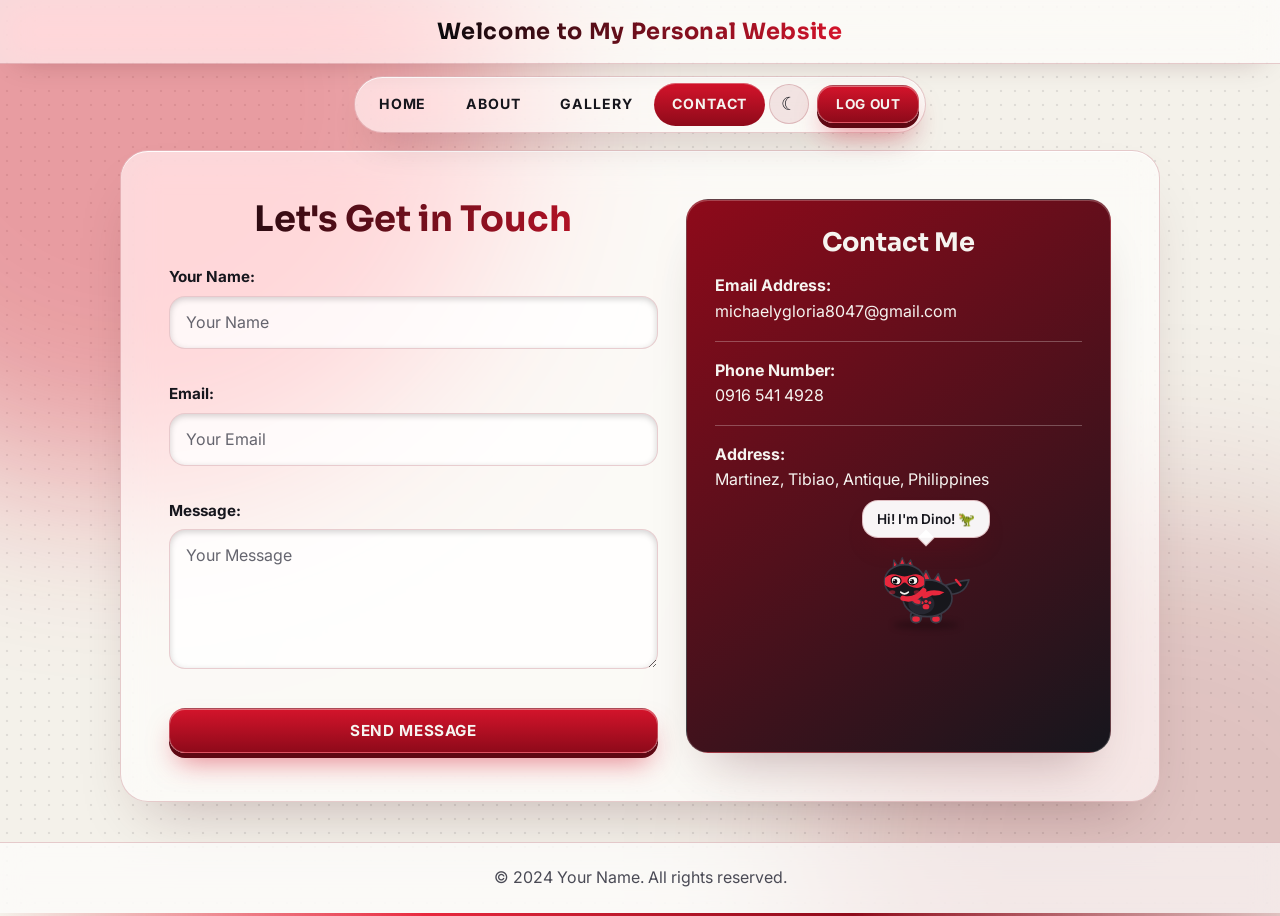
==== contact.html @ 72d7523a "Add files via upload" ====
<!DOCTYPE html>
<html lang="en">
<head>
    <meta charset="UTF-8">
    <meta name="viewport" content="width=device-width, initial-scale=1.0">
    <title>Contact - Personal Website</title>
    <link rel="preconnect" href="https://fonts.googleapis.com">
    <link rel="preconnect" href="https://fonts.gstatic.com" crossorigin>
    <link href="https://fonts.googleapis.com/css2?family=Inter:wght@400;600;700&family=Sora:wght@600;700&display=swap" rel="stylesheet">
    <link rel="stylesheet" href="style.css">
    <script>try{var t=localStorage.getItem("theme");if(t!=="light"&&t!=="dark")t=matchMedia("(prefers-color-scheme: light)").matches?"light":"dark";document.documentElement.dataset.theme=t}catch(e){document.documentElement.dataset.theme="dark"}</script>
</head>
<body class="contact-background">
    <header>
        <h1>Welcome to My Personal Website</h1>
    </header>

    <nav>
        <ul>
            <li><a href="index.html">HOME</a></li>
            <li class="dropdown">
                <a href="#" class="dropbtn">ABOUT</a>
                <div class="dropdown-content">
                    <a href="skills.html">Skills I'm Developing</a>
                    <a href="goals.html">My Goals as a Student</a>
                    <a href="funfacts.html">Fun Facts About Me</a>
                </div>
            </li>

            <li><a href="gallery.html">GALLERY</a></li>
            <li><a href="contact.html">CONTACT</a></li>
            <li><button type="button" class="theme-toggle" id="themeToggle"></button></li>
            <a href="javascript:void(0);" class="logout-button" onclick="confirmLogout()">LOG OUT</a>
        </ul>
    </nav>
    <section id="section2"></section>
    <section id="contact">
        <div class="contact-content">
            <!-- Contact Form -->
            <form id="contactForm" class="contact-form">
                <h2>Let's Get in Touch</h2>
                <label for="name">Your Name:</label>
                <input type="text" id="name" name="name" placeholder="Your Name">
                <span class="error" id="nameError"></span>
     
                <label for="email">Email:</label>
                <input type="email" id="email" name="email" placeholder="Your Email">
                <span class="error" id="emailError"></span>
     
                <label for="message">Message:</label>
                <textarea id="message" name="message" placeholder="Your Message"></textarea>
                <span class="error" id="messageError"></span>
     
                <button type="submit"><strong>SEND MESSAGE</strong></button>
            </form>
     
            <!-- New Container for Contact Details -->
            <div class="contact-details">
                <h3><center>Contact Me</center></h3>
                <p><strong>Email Address:</strong> <br> michaelygloria8047@gmail.com</p>
                <hr width="75%" size="1" color="Orange" align="left">
                <p><strong>Phone Number:</strong> <br>0916 541 4928</p>
                <hr width="75%" size="1" color="Orange" align="left">
                <p><strong>Address:</strong> <br> Martinez, Tibiao, Antique, Philippines</p>
            </div>
        </div>
    </section>
     
    <footer>
        <p>&copy; 2024 Your Name. All rights reserved.</p>
    </footer>
    <div class="footer-divider"></div> <!-- Orange line -->

    <script>
  const form = document.querySelector("#contactForm");
const nameInput = document.querySelector("#name");
const emailInput = document.querySelector("#email");
const messageInput = document.querySelector("#message");

form.addEventListener("submit", function(event) {
    let isValid = true;

    // Clear all previous error messages
    document.querySelectorAll(".error").forEach(function(errorElement) {
        errorElement.textContent = "";
    });

    // Validate Name
    if (nameInput.value.trim() === "") {
        document.getElementById('nameError').textContent = "Name is required";
        isValid = false;
    }

    // Validate Email
    if (emailInput.value.trim() === "") {
        document.getElementById('emailError').textContent = "Email is required";
        isValid = false;
    } else if (!validateEmail(emailInput.value)) {
        document.getElementById('emailError').textContent = "Please enter a valid email";
        isValid = false;
    }

    // Validate Message
    if (messageInput.value.trim() === "") {
        document.getElementById('messageError').textContent = "Message is required";
        isValid = false;
    }

    // Prevent form submission if there are errors
    if (!isValid) {
        event.preventDefault();
    }
});

// Function to validate email format
function validateEmail(email) {
    const re = /^[^\s@]+@[^\s@]+\.[^\s@]+$/;
    return re.test(String(email).toLowerCase());
}
    </script>

<script>
document.getElementById('contactForm').addEventListener('submit', function(event) {
    event.preventDefault(); // Prevent the default form submission

    // Stop here if the validation script above found a problem
    if (document.querySelector('.error:not(:empty)')) { return; }

    // Get form values
    const name = document.getElementById('name').value;
    const email = document.getElementById('email').value;
    const message = document.getElementById('message').value;

    // Simple validation (can be extended)
    if (name === "" || email === "" || message === "") {
        alert("Please fill in all fields before submitting.");
        return; // Exit the function if validation fails
    }

    // Simulating a successful message submission
    alert("Your message has been sent successfully!");

    // Clear form fields after submission
    document.getElementById('contactForm').reset();
});
</script>

<script>
    // Logout function with confirmation
    function confirmLogout() {
        // Pop-up message (pet.js). If pet.js is missing, the browser's confirm box is used below.
        if (window.showLogoutPopup) { showLogoutPopup(); return; }
        // Show a confirmation message to the user
        const confirmLogout = confirm("Are you sure you want to log out?");
     
        // If the user confirms, proceed with logging out
        if (confirmLogout) {
            // Mark the user as logged out in localStorage (if used)
            localStorage.removeItem('isLoggedIn'); // Or any other keys related to login credentials
     
            // Redirect to the login page
            window.location.href = 'login.html';
        } else {
            // If the user cancels, do nothing
            return;
        }
    }
</script>

<script>
// Dark / light mode, dropdown menu, active link and fun fact cards
(function () {
    var root = document.documentElement;

    // ----- Dark / light mode (remembered in localStorage) -----
    var themeBtn = document.getElementById('themeToggle');
    function paintTheme() {
        var light = root.dataset.theme === 'light';
        themeBtn.textContent = light ? '\u263E\uFE0E' : '\u2600\uFE0E';
        themeBtn.setAttribute('aria-label', light ? 'Switch to dark mode' : 'Switch to light mode');
        themeBtn.title = light ? 'Dark mode' : 'Light mode';
    }
    themeBtn.addEventListener('click', function () {
        var next = root.dataset.theme === 'light' ? 'dark' : 'light';
        root.dataset.theme = next;
        try { localStorage.setItem('theme', next); } catch (e) {}
        paintTheme();
    });
    paintTheme();

    // ----- Highlight the current page in the menu -----
    var page = location.pathname.split('/').pop() || 'index.html';
    document.querySelectorAll('nav a[href]').forEach(function (a) {
        if (a.getAttribute('href') === page) { a.classList.add('active'); }
    });
    if (['skills.html', 'goals.html', 'funfacts.html'].indexOf(page) !== -1) {
        document.querySelector('.dropbtn').classList.add('active');
    }

    // ----- ABOUT dropdown: opens on hover, click/tap or keyboard -----
    var dd = document.querySelector('.dropdown');
    var ddBtn = dd.querySelector('.dropbtn');
    ddBtn.setAttribute('aria-haspopup', 'true');
    ddBtn.setAttribute('aria-expanded', 'false');
    ddBtn.addEventListener('click', function (e) {
        e.preventDefault();
        var open = dd.classList.toggle('open');
        ddBtn.setAttribute('aria-expanded', open);
    });
    document.addEventListener('click', function (e) {
        if (!dd.contains(e.target)) { dd.classList.remove('open'); ddBtn.setAttribute('aria-expanded', 'false'); }
    });
    document.addEventListener('keydown', function (e) {
        if (e.key === 'Escape') { dd.classList.remove('open'); ddBtn.setAttribute('aria-expanded', 'false'); }
    });

    // ----- Fun fact cards: tap / Enter pins the card open, mouse tilts it -----
    document.querySelectorAll('.funfact-card').forEach(function (card) {
        card.tabIndex = 0;
        card.setAttribute('role', 'button');
        card.setAttribute('aria-pressed', 'false');
        function toggle() {
            var open = card.classList.toggle('open');
            card.setAttribute('aria-pressed', open);
        }
        card.addEventListener('click', toggle);
        card.addEventListener('keydown', function (e) {
            if (e.key === 'Enter' || e.key === ' ') { e.preventDefault(); toggle(); }
        });
        card.addEventListener('pointermove', function (e) {
            if (e.pointerType !== 'mouse') { return; }
            var r = card.getBoundingClientRect();
            card.style.setProperty('--ry', (((e.clientX - r.left) / r.width - 0.5) * 14) + 'deg');
            card.style.setProperty('--rx', (-((e.clientY - r.top) / r.height - 0.5) * 12) + 'deg');
        });
        card.addEventListener('pointerleave', function () {
            card.style.setProperty('--rx', '0deg');
            card.style.setProperty('--ry', '0deg');
        });
    });
})();
</script>
<script src="pet.js"></script>
</body>
</html>
---- style.css ----
/* ==========================================================
   INFOT 2 - Main stylesheet (all pages except login)
   Palette: suit black #0A0A0D and #16161D,
            hero red #D4142B / #E8283D, deep red #8E0A1A,
            comic-page white #F6F4F0 (paper #F4F1EA in light mode)
   Dark mode = default.  Light mode = html[data-theme="light"]
   ========================================================== */

/* ---------- Theme colors ---------- */
:root {
    --white: #F6F4F0;
    --red: #E8283D;
    --red-deep: #8E0A1A;
    --ink2: #16161D;
    --ink: #0A0A0D;

    --bg: #0A0A0D;
    --bg2: #16161D;
    --text: #F6F4F0;
    --muted: #C8C6CC;
    --glass: rgba(18, 18, 24, 0.58);
    --glass-strong: rgba(18, 18, 24, 0.86);
    --edge: rgba(246, 244, 240, 0.16);
    --hl: rgba(246, 244, 240, 0.2);
    --hover: rgba(246, 244, 240, 0.1);
    --shadow: rgba(0, 0, 0, 0.65);
    --field: rgba(246, 244, 240, 0.07);
    --glow1: rgba(212, 20, 43, 0.42);
    --glow2: rgba(142, 10, 26, 0.7);
    --head-grad: linear-gradient(90deg, #F6F4F0 0%, #E8283D 100%);
    --front-bg: linear-gradient(145deg, rgba(142, 10, 26, 0.8), rgba(18, 18, 24, 0.95));
    --back-bg: linear-gradient(145deg, #16161D, #0A0A0D);
    --back-ring: rgba(212, 20, 43, 0.85);
    --overlay: rgba(10, 10, 13, 0.9);
    --err: #FF8A94;
    --btn: linear-gradient(180deg, #D4142B, #8E0A1A);
    --btn-edge: #5E0712;
    --on-btn: #F6F4F0;
    --dots: rgba(246, 244, 240, 0.05);
    color-scheme: dark;
}

:root[data-theme="light"] {
    --bg: #F4F1EA;
    --bg2: #E9E4D8;
    --text: #16161D;
    --muted: #4A4A55;
    --glass: rgba(255, 255, 255, 0.62);
    --glass-strong: rgba(255, 255, 255, 0.92);
    --edge: rgba(142, 10, 26, 0.2);
    --hl: rgba(255, 255, 255, 0.95);
    --hover: rgba(142, 10, 26, 0.09);
    --shadow: rgba(60, 6, 14, 0.28);
    --field: rgba(255, 255, 255, 0.78);
    --glow1: rgba(212, 20, 43, 0.38);
    --glow2: rgba(142, 10, 26, 0.2);
    --head-grad: linear-gradient(90deg, #0A0A0D 0%, #D4142B 100%);
    --front-bg: linear-gradient(145deg, rgba(255, 255, 255, 0.97), rgba(250, 226, 224, 0.97));
    --back-bg: linear-gradient(145deg, #8E0A1A, #16161D);
    --back-ring: rgba(212, 20, 43, 0.85);
    --overlay: rgba(244, 241, 234, 0.93);
    --err: #B0102A;
    --dots: rgba(10, 10, 13, 0.09);
    color-scheme: light;
}

/* ---------- Base ---------- */
*, *::before, *::after { box-sizing: border-box; }

html { scroll-behavior: smooth; }

body {
    font-family: 'Inter', 'Trebuchet MS', system-ui, sans-serif;
    margin: 0;
    padding: 0;
    min-height: 100vh;
    line-height: 1.6;
    color: var(--text);
    background-color: var(--bg);
    background-image: radial-gradient(var(--dots) 1px, transparent 1.6px);
    background-size: 14px 14px;
    overflow-x: hidden;
}

h1, h2, h3 { font-family: 'Sora', 'Trebuchet MS', system-ui, sans-serif; line-height: 1.15; }
p { color: var(--muted); }
:focus-visible { outline: 2px solid var(--red); outline-offset: 3px; }

/* Soft glowing background blobs */
body::before, body::after {
    content: "";
    position: fixed;
    z-index: -1;
    border-radius: 50%;
    filter: blur(90px);
    pointer-events: none;
}
body::before {
    width: 60vmax; height: 60vmax; left: -20vmax; top: -22vmax;
    background: var(--glow1);
    animation: drift 24s ease-in-out infinite alternate;
}
body::after {
    width: 55vmax; height: 55vmax; right: -18vmax; bottom: -24vmax;
    background: var(--glow2);
    animation: drift 30s ease-in-out infinite alternate-reverse;
}
@keyframes drift { to { transform: translate3d(8vmax, 6vmax, 0) scale(1.15); } }

/* ---------- Header and navigation ---------- */
header {
    position: fixed;
    top: 0;
    left: 0;
    width: 100%;
    height: 64px;
    z-index: 999;
    display: flex;
    align-items: center;
    justify-content: center;
    padding: 0 16px;
    background: var(--glass);
    -webkit-backdrop-filter: blur(18px) saturate(140%);
    backdrop-filter: blur(18px) saturate(140%);
    border-bottom: 1px solid var(--edge);
    box-shadow: 0 12px 30px -18px var(--shadow);
}

header h1 {
    margin: 0;
    font-size: clamp(1rem, 2.6vw, 1.4rem);
    letter-spacing: 0.03em;
    text-align: center;
    background: var(--head-grad);
    -webkit-background-clip: text;
    background-clip: text;
    -webkit-text-fill-color: transparent;
}

nav {
    position: fixed;
    top: 76px;
    left: 0;
    width: 100%;
    z-index: 998;
    display: flex;
    justify-content: center;
    padding: 0 10px;
    pointer-events: none;
}

nav ul {
    pointer-events: auto;
    list-style-type: none;
    margin: 0;
    padding: 6px;
    display: flex;
    flex-wrap: wrap;
    align-items: center;
    justify-content: center;
    gap: 4px;
    max-width: 100%;
    border-radius: 999px;
    background: var(--glass);
    -webkit-backdrop-filter: blur(18px) saturate(140%);
    backdrop-filter: blur(18px) saturate(140%);
    border: 1px solid var(--edge);
    box-shadow: 0 18px 40px -18px var(--shadow), inset 0 1px 0 var(--hl);
}

nav ul li { margin: 0; position: relative; }

nav ul li a {
    display: block;
    padding: 10px 18px;
    border-radius: 999px;
    color: var(--text);
    text-decoration: none;
    font-weight: 700;
    font-size: 0.88rem;
    letter-spacing: 0.06em;
    transition: background 0.2s, color 0.2s;
}

nav ul li a:hover,
.dropdown:hover .dropbtn,
.dropdown.open .dropbtn { background: var(--hover); }

nav ul li a.active {
    background: var(--btn);
    color: var(--on-btn);
    box-shadow: inset 0 1px 0 rgba(246, 244, 240, 0.35);
}

/* Dropdown */
.dropdown-content {
    display: none;
    position: absolute;
    top: 100%;
    left: 50%;
    transform: translateX(-50%);
    min-width: 240px;
    padding: 14px 8px 8px;
    isolation: isolate;
    z-index: 5;
}
.dropdown-content::before {
    content: "";
    position: absolute;
    inset: 8px 0 0 0;
    z-index: -1;
    border-radius: 18px;
    background: var(--glass-strong);
    -webkit-backdrop-filter: blur(18px);
    backdrop-filter: blur(18px);
    border: 1px solid var(--edge);
    box-shadow: 0 22px 40px -16px var(--shadow);
}
.dropdown:hover .dropdown-content,
.dropdown.open .dropdown-content { display: block; animation: pop 0.25s ease; }
@keyframes pop { from { opacity: 0; transform: translateX(-50%) translateY(-6px); } }

.dropdown-content a {
    display: block;
    padding: 11px 16px;
    border-radius: 12px;
    color: var(--text);
    text-decoration: none;
    font-weight: 600;
    font-size: 0.92rem;
}
.dropdown-content a:hover { background: var(--hover); }

/* Dark / light switch (in the nav bar) */
.theme-toggle {
    width: 40px;
    height: 40px;
    display: grid;
    place-items: center;
    padding: 0;
    border-radius: 50%;
    border: 1px solid var(--edge);
    background: var(--hover);
    color: var(--text);
    font-size: 1.15rem;
    line-height: 1;
    cursor: pointer;
    transition: background 0.2s, transform 0.2s;
}
.theme-toggle:hover { background: var(--red-deep); color: var(--white); transform: rotate(18deg); }

/* ---------- 3D buttons ---------- */
.see-more-button,
.contact-form button,
.logout-button {
    display: inline-block;
    padding: 12px 28px;
    border: 1px solid rgba(246, 244, 240, 0.28);
    border-radius: 16px;
    background: var(--btn);
    color: var(--on-btn);
    font: 700 0.95rem 'Inter', 'Trebuchet MS', sans-serif;
    letter-spacing: 0.04em;
    text-decoration: none;
    cursor: pointer;
    box-shadow: 0 5px 0 var(--btn-edge), 0 16px 28px -8px rgba(212, 20, 43, 0.55), inset 0 1px 0 rgba(246, 244, 240, 0.4);
    transition: transform 0.12s, box-shadow 0.12s, filter 0.2s;
}
.see-more-button:hover,
.contact-form button:hover,
.logout-button:hover { transform: translateY(-2px); filter: brightness(1.12); }
.see-more-button:active,
.contact-form button:active,
.logout-button:active {
    transform: translateY(4px);
    box-shadow: 0 1px 0 var(--btn-edge), 0 6px 12px -4px rgba(212, 20, 43, 0.5);
}

nav ul .logout-button { margin-left: 4px; padding: 10px 18px; font-size: 0.85rem; }

.see-more-container { text-align: center; margin-top: 26px; }

/* ---------- Glass sections ---------- */
section {
    width: min(1100px, 92%);
    margin: 0 auto 28px;
    padding: clamp(22px, 4vw, 48px);
    background: var(--glass);
    -webkit-backdrop-filter: blur(18px) saturate(140%);
    backdrop-filter: blur(18px) saturate(140%);
    border: 1px solid var(--edge);
    border-radius: 28px;
    box-shadow: 0 30px 60px -28px var(--shadow), inset 0 1px 0 var(--hl);
}

/* The gallery section holds the fixed full-screen lightbox, so it must not use backdrop-filter
   (backdrop-filter would trap the lightbox inside the section instead of the whole screen) */
#gallery {
    background: var(--glass-strong);
    -webkit-backdrop-filter: none;
    backdrop-filter: none;
}

/* Empty spacer that keeps content below the fixed header + nav */
#section2 {
    width: 100%;
    height: 150px;
    margin: 0 auto;
    padding: 0;
    background: none;
    border: 0;
    box-shadow: none;
    -webkit-backdrop-filter: none;
    backdrop-filter: none;
}

#drop h2, #gallery h2, #contact h2 {
    margin: 0 0 14px;
    text-align: center;
    font-size: clamp(1.8rem, 4.6vw, 3rem);
    background: var(--head-grad);
    -webkit-background-clip: text;
    background-clip: text;
    -webkit-text-fill-color: transparent;
}
#contact h2 { font-size: clamp(1.6rem, 3.4vw, 2.2rem); }
#drop p { text-align: center; margin-left: auto; margin-right: auto; max-width: 70ch; }

/* ---------- Home: slider ---------- */
.slider {
    width: min(1100px, 92%);
    margin: 0 auto 32px;
    position: relative;
    overflow: hidden;
    border-radius: 28px;
    border: 1px solid var(--edge);
    box-shadow: 0 40px 80px -30px var(--shadow);
    background: var(--bg2);
}

.slides { display: flex; transition: transform 0.8s cubic-bezier(0.7, 0, 0.2, 1); }

.slide {
    position: relative;
    min-width: 100%;
    height: clamp(300px, 50vw, 540px);
    background: linear-gradient(135deg, var(--red-deep), var(--ink2));
}

.slides img { display: block; width: 100%; height: 100%; object-fit: cover; }

.slide::after {
    content: "";
    position: absolute;
    inset: 0;
    background: linear-gradient(180deg, transparent 40%, rgba(10, 10, 13, 0.35));
    pointer-events: none;
}

.text-overlay {
    position: absolute;
    top: 50%;
    left: 50%;
    z-index: 2;
    width: max-content;
    max-width: 86%;
    padding: clamp(16px, 3vw, 30px) clamp(22px, 5vw, 56px);
    text-align: center;
    border-radius: 24px;
    background: var(--glass-strong);
    -webkit-backdrop-filter: blur(14px);
    backdrop-filter: blur(14px);
    border: 1px solid var(--edge);
    box-shadow: 0 30px 60px -20px var(--shadow), inset 0 1px 0 var(--hl);
    transform: translate(-50%, -50%) perspective(800px) rotateY(calc(var(--px, 0) * 10deg)) rotateX(calc(var(--py, 0) * -8deg));
    transition: transform 0.2s ease-out;
}
.text-overlay h1 { margin: 0; font-size: clamp(1.3rem, 3.6vw, 2.4rem); color: var(--text); }

.slide-arrow {
    position: absolute;
    top: 50%;
    translate: 0 -50%;
    z-index: 3;
    width: 48px;
    height: 48px;
    padding: 0;
    border-radius: 50%;
    border: 1px solid var(--edge);
    background: var(--glass-strong);
    color: var(--text);
    font-size: 1.6rem;
    line-height: 1;
    cursor: pointer;
    transition: background 0.2s, color 0.2s;
}
.slide-arrow:hover { background: var(--red-deep); color: var(--white); }
.slide-arrow.left { left: 14px; }
.slide-arrow.right { right: 14px; }

.slide-dots {
    position: absolute;
    bottom: 12px;
    left: 50%;
    translate: -50% 0;
    z-index: 3;
    display: flex;
    padding: 0 8px;
    border-radius: 999px;
    background: var(--glass-strong);
}
.slide-dots button {
    width: 10px;
    height: 10px;
    box-sizing: content-box;
    padding: 8px 4px;
    border: 0;
    border-radius: 99px;
    background: color-mix(in srgb, var(--text) 40%, transparent) content-box;
    cursor: pointer;
    transition: width 0.3s;
}
.slide-dots button.active { width: 26px; background: var(--red) content-box; }

/* ---------- Home: profile ---------- */
.container {
    display: flex;
    justify-content: center;
    align-items: center;
    gap: clamp(24px, 5vw, 56px);
    width: min(1100px, 92%);
    margin: 0 auto 28px;
    padding: clamp(22px, 4vw, 44px);
    background: var(--glass);
    -webkit-backdrop-filter: blur(18px) saturate(140%);
    backdrop-filter: blur(18px) saturate(140%);
    border: 1px solid var(--edge);
    border-radius: 28px;
    box-shadow: 0 30px 60px -28px var(--shadow), inset 0 1px 0 var(--hl);
}

.image-section { perspective: 1000px; flex: 0 0 auto; }
.image-section img {
    display: block;
    width: min(360px, 70vw);
    max-width: 100%;
    aspect-ratio: 4 / 5;
    object-fit: cover;
    object-position: center 20%;
    border-radius: 24px;
    border: 1px solid var(--edge);
    box-shadow: 0 30px 60px -20px var(--shadow), 0 0 0 6px rgba(212, 20, 43, 0.18);
    transform: rotateY(-10deg) rotateX(3deg);
    transition: transform 0.6s cubic-bezier(0.2, 0.8, 0.2, 1);
}
.image-section img:hover { transform: rotateY(0) rotateX(0) scale(1.02); }

.quote-section { max-width: 560px; text-align: left; }
.quote-section h1 {
    margin: 0 0 14px;
    font-size: clamp(1.8rem, 4vw, 2.7rem);
    background: var(--head-grad);
    -webkit-background-clip: text;
    background-clip: text;
    -webkit-text-fill-color: transparent;
}
.quote-section p { margin: 0 0 20px; font-size: 1.05rem; color: var(--muted); }
.quote-section blockquote {
    margin: 0;
    padding: 18px 22px;
    font-style: italic;
    font-size: 1.05rem;
    color: var(--text);
    background: var(--hover);
    border-left: 4px solid var(--red);
    border-radius: 14px;
}

/* ---------- Fun fact cards: "cube roll" animation ----------
   Each card is a little 3D cube seen from the front. When you click, tap or press
   Enter, it rolls forward on the X axis and the answer comes up from underneath.
   On hover the card tips back a little and shows the edge of the answer face. */
.funfact-container {
    display: flex;
    flex-wrap: wrap;
    gap: 26px;
    justify-content: center;
    align-items: center;
    padding: 24px 0 8px;
}

.funfact-card {
    --h: 210px;               /* card height = cube depth */
    width: 280px;
    height: var(--h);
    perspective: 900px;
    position: relative;
    cursor: pointer;
    outline-offset: 6px;
}

.funfact-inner {
    display: block;
    width: 100%;
    height: 100%;
    position: relative;
    transform-style: preserve-3d;
    transform: translateZ(calc(var(--h) / -2));
    transition: transform 0.85s cubic-bezier(0.6, -0.25, 0.25, 1.25);
}

/* Rolled: the answer face comes to the front */
.funfact-card.open .funfact-inner { transform: translateZ(calc(var(--h) / -2)) rotateX(90deg); }

/* Hover (mouse only): tip back a little */
@media (hover: hover) {
    .funfact-card:not(.open):hover .funfact-inner { transform: translateZ(calc(var(--h) / -2)) rotateX(-14deg); }
}

.funfact-front, .funfact-back {
    position: absolute;
    inset: 0;
    display: flex;
    flex-direction: column;
    align-items: center;
    justify-content: center;
    gap: 6px;
    padding: 18px;
    border-radius: 22px;
    text-align: center;
    border: 1px solid var(--edge);
}
.funfact-front p, .funfact-back p { margin: 0; line-height: 1.35; }

/* Front of the card */
.funfact-front {
    transform: translateZ(calc(var(--h) / 2));
    background: var(--front-bg);
    color: var(--text);
    box-shadow: 0 22px 40px -18px var(--shadow), inset 0 1px 0 var(--hl);
}
.funfact-front p { font-family: 'Sora', 'Trebuchet MS', sans-serif; font-size: 1.1rem; font-weight: 700; color: var(--text); }
.funfact-front::after { content: "Tap to roll"; font-size: 0.8rem; font-weight: 600; color: var(--muted); }

/* Back of the card (the answer) sits underneath the cube */
.funfact-back {
    transform: rotateX(-90deg) translateZ(calc(var(--h) / 2));
    background: var(--back-bg);
    box-shadow: inset 0 0 0 1px var(--back-ring), 0 0 30px -8px var(--red);
}
.funfact-back p { font-size: 0.98rem; font-weight: 600; color: #F6F4F0; }

/* ---------- Skills ---------- */
#skills {
    width: auto;
    max-width: none;
    margin: 24px 0 0;
    padding: clamp(18px, 3vw, 32px);
    background: linear-gradient(135deg, rgba(212, 20, 43, 0.3), rgba(142, 10, 26, 0.4));
}

.tab {
    display: flex;
    flex-wrap: wrap;
    gap: 6px;
    width: fit-content;
    max-width: 100%;
    margin-bottom: 18px;
    padding: 6px;
    border-radius: 999px;
    background: var(--glass-strong);
    border: 1px solid var(--edge);
}

.tab button {
    padding: 10px 20px;
    border: 0;
    border-radius: 999px;
    background: transparent;
    color: var(--text);
    font: 700 0.92rem 'Inter', 'Trebuchet MS', sans-serif;
    cursor: pointer;
    transition: background 0.25s, color 0.25s;
}
.tab button:hover { background: var(--hover); }
.tab button.active {
    background: var(--btn);
    color: var(--on-btn);
    box-shadow: 0 3px 0 var(--btn-edge), inset 0 1px 0 rgba(246, 244, 240, 0.35);
}

.tabcontent {
    display: none;
    padding: clamp(18px, 3vw, 28px);
    border: 1px solid var(--edge);
    border-radius: 20px;
    background: var(--glass-strong);
    box-shadow: inset 0 1px 0 var(--hl);
    animation: fadeIn 0.35s ease-in;
}
.tabcontent h3 { margin: 0 0 12px; font-size: 1.4rem; color: var(--text); }
.tabcontent ul { margin: 0; padding-left: 1.2em; }
.tabcontent li { margin: 10px 0; color: var(--muted); }
.tabcontent li strong { color: var(--text); }

/* ---------- Goals ---------- */
.goal-grid {
    display: grid;
    grid-template-columns: repeat(2, 1fr);
    gap: 24px;
    padding: 22px 0 6px;
    perspective: 1300px;
    align-items: start;
}

.goal-card {
    padding: 18px;
    border-radius: 22px;
    background: var(--glass);
    -webkit-backdrop-filter: blur(16px);
    backdrop-filter: blur(16px);
    border: 1px solid var(--edge);
    color: var(--text);
    cursor: pointer;
    overflow: hidden;
    box-shadow: 0 22px 40px -22px var(--shadow), inset 0 1px 0 var(--hl);
    transition: transform 0.35s, box-shadow 0.35s;
}
.goal-card:hover { transform: translateY(-6px) rotateX(3deg); box-shadow: 0 34px 50px -24px var(--shadow), inset 0 1px 0 var(--hl); }
.goal-card p { margin: 14px 6px 0; color: var(--text); }

.goal-header {
    padding: 16px;
    border-radius: 14px;
    font-family: 'Sora', 'Trebuchet MS', sans-serif;
    font-size: 1.3rem;
    text-align: center;
    color: #F6F4F0;
    box-shadow: inset 0 1px 0 rgba(246, 244, 240, 0.3);
}
.goal-card:nth-child(1) .goal-header { background: linear-gradient(135deg, #8E0A1A, #E8283D); }
.goal-card:nth-child(2) .goal-header { background: linear-gradient(135deg, #E8283D, #8E0A1A); }
.goal-card:nth-child(3) .goal-header { background: linear-gradient(135deg, #16161D, #D4142B); }
.goal-card:nth-child(4) .goal-header { background: linear-gradient(135deg, #D4142B, #16161D); }

.goal-details { display: none; margin-top: 6px; line-height: 1.6; }
.goal-details p { margin: 10px 6px 4px; color: var(--muted); }
.goal-details.active { display: block; animation: fadeIn 0.3s ease-in; }

@keyframes fadeIn { from { opacity: 0; transform: translateY(6px); } to { opacity: 1; transform: none; } }

/* ---------- Gallery ---------- */
.gallery {
    display: grid;
    grid-template-columns: repeat(auto-fill, minmax(260px, 1fr));
    gap: 24px;
    padding: 18px 0 0;
    perspective: 1300px;
}

.gallery-item {
    padding: 12px 12px 16px;
    text-align: center;
    border-radius: 22px;
    background: var(--glass);
    border: 1px solid var(--edge);
    box-shadow: 0 24px 40px -22px var(--shadow), inset 0 1px 0 var(--hl);
    transition: transform 0.4s cubic-bezier(0.2, 0.8, 0.2, 1), box-shadow 0.4s;
}
.gallery-item:hover { transform: translateY(-8px) rotateX(4deg) rotateY(-3deg); box-shadow: 0 40px 50px -24px var(--shadow), 0 0 30px -10px var(--red); }

.gallery img {
    display: block;
    width: 100%;
    height: 260px;
    margin: 0;
    border-radius: 16px;
    object-fit: cover;
    object-position: center 25%;
    cursor: pointer;
}

.image-description { margin: 12px 0 0; font-size: 0.98rem; font-weight: 600; color: var(--text); }

/* Lightbox (gallery + home) */
.lightbox {
    display: none;
    position: fixed;
    inset: 0;
    z-index: 1001;
    background: var(--overlay);
    -webkit-backdrop-filter: blur(14px);
    backdrop-filter: blur(14px);
}
.lightbox-content {
    position: absolute;
    top: 50%;
    left: 50%;
    max-width: 88vw;
    max-height: 84vh;
    object-fit: contain;
    border-radius: 20px;
    box-shadow: 0 40px 90px -20px var(--shadow);
    transform: translate(-50%, -50%);
    animation: zoomIn 0.35s cubic-bezier(0.2, 0.8, 0.2, 1);
    z-index: 1002;
}
@keyframes zoomIn { from { opacity: 0; transform: translate(-50%, -50%) scale(0.92); } }

.close, .prev, .next {
    position: absolute;
    z-index: 1003;
    display: grid;
    place-items: center;
    border-radius: 50%;
    border: 1px solid var(--edge);
    background: var(--glass-strong);
    color: var(--text);
    cursor: pointer;
    user-select: none;
    transition: background 0.2s, color 0.2s;
}
.close { top: 18px; right: 20px; width: 48px; height: 48px; font-size: 2rem; line-height: 1; }
.prev, .next { top: 50%; translate: 0 -50%; width: 52px; height: 52px; font-size: 1.5rem; }
.prev { left: 18px; }
.next { right: 18px; }
.close:hover, .prev:hover, .next:hover { background: var(--red-deep); color: var(--white); }

/* ---------- Contact ---------- */
#contact { width: min(1040px, 92%); }

.contact-content {
    display: grid;
    grid-template-columns: 1.15fr 1fr;
    gap: 28px;
    align-items: stretch;
}

.contact-form { display: flex; flex-direction: column; }
.contact-form label { margin: 12px 0 6px; font-weight: 700; font-size: 0.95rem; color: var(--text); }

.contact-form input, .contact-form textarea {
    width: 100%;
    padding: 13px 16px;
    border-radius: 16px;
    border: 1px solid var(--edge);
    background: var(--field);
    color: var(--text);
    font: inherit;
    box-shadow: inset 0 2px 6px rgba(0, 0, 0, 0.18);
    transition: border-color 0.2s, box-shadow 0.2s;
}
.contact-form input::placeholder, .contact-form textarea::placeholder { color: var(--muted); opacity: 0.85; }
.contact-form input:focus, .contact-form textarea:focus {
    outline: none;
    border-color: var(--red);
    box-shadow: 0 0 0 3px rgba(212, 20, 43, 0.35);
}
.contact-form textarea { min-height: 140px; resize: vertical; }
.contact-form button { width: 100%; margin-top: 18px; }

.error {
    display: block;
    min-height: 1.2em;
    margin-top: 4px;
    font-size: 0.88rem;
    font-weight: 600;
    color: var(--err);
}

.contact-details {
    padding: 28px;
    border-radius: 22px;
    background: linear-gradient(145deg, #8E0A1A, #16161D);
    border: 1px solid rgba(246, 244, 240, 0.2);
    box-shadow: 0 30px 50px -24px var(--shadow), inset 0 1px 0 rgba(246, 244, 240, 0.25);
    color: #F6F4F0;
    overflow-wrap: anywhere;
}
.contact-details h3 { margin: 0 0 16px; font-size: 1.6rem; color: #F6F4F0; }
.contact-details p { margin: 0; color: #F6F4F0; }
.contact-details hr { width: 100%; height: 1px; margin: 16px 0; border: 0; background: rgba(246, 244, 240, 0.28); }

/* Contact page uses the same animated background as every page */
.contact-background { background-color: var(--bg); }

/* ---------- Footer ---------- */
footer {
    margin-top: 40px;
    padding: 22px 16px;
    text-align: center;
    background: var(--glass);
    -webkit-backdrop-filter: blur(14px);
    backdrop-filter: blur(14px);
    border-top: 1px solid var(--edge);
}
footer p { margin: 0; color: var(--muted); }

.footer-divider {
    height: 3px;
    background: linear-gradient(90deg, transparent, var(--red), var(--red-deep), transparent);
}

/* ---------- Small screens ---------- */
@media (max-width: 820px) {
    .container { flex-direction: column; }
    .contact-content { grid-template-columns: 1fr; }
}
@media (max-width: 700px) {
    #section2 { height: 205px; }
    .goal-grid { grid-template-columns: 1fr; }
    nav ul li a { padding: 8px 12px; font-size: 0.78rem; }
    nav ul .logout-button { padding: 8px 14px; font-size: 0.78rem; }
    .theme-toggle { width: 36px; height: 36px; }
    .tab { border-radius: 22px; }
}

@media (prefers-reduced-motion: reduce) {
    *, *::before, *::after { animation-duration: 0.01ms !important; transition-duration: 0.01ms !important; scroll-behavior: auto !important; }
}

/* ==========================================================
   BUTTON ANIMATIONS
   Hover shine, lift, press, pop, arrows that nudge and a
   click ripple (the ripple itself is created by pet.js).
   Nothing here changes the HTML structure.
   ========================================================== */

/* Buttons that hold a shine and a ripple must clip them */
.see-more-button, .contact-form button, .logout-button, .tab button, .theme-toggle, nav ul li a {
    position: relative;
    overflow: hidden;
    isolation: isolate;
}
.close, .prev, .next, .slide-arrow { overflow: hidden; }

/* Light streak that sweeps across the main buttons */
.see-more-button::after, .contact-form button::after, .logout-button::after {
    content: "";
    position: absolute;
    top: 0;
    left: -75%;
    width: 50%;
    height: 100%;
    background: linear-gradient(105deg, transparent 0%, rgba(255, 255, 255, 0.55) 50%, transparent 100%);
    transform: skewX(-20deg);
    pointer-events: none;
}
/* the two big call-to-action buttons also sweep by themselves every few seconds */
.see-more-button::after, .contact-form button::after { animation: btn-shine 5s ease-in-out infinite; }
.see-more-button:hover::after, .contact-form button:hover::after, .logout-button:hover::after,
.see-more-button:focus-visible::after, .contact-form button:focus-visible::after, .logout-button:focus-visible::after {
    animation: btn-shine-fast 0.75s ease;
}
@keyframes btn-shine { 0%, 70% { left: -75%; } 100% { left: 130%; } }
@keyframes btn-shine-fast { from { left: -75%; } to { left: 130%; } }

/* Smoother, bouncier movement */
.see-more-button, .contact-form button, .logout-button {
    transition: transform 0.2s cubic-bezier(0.3, 1.6, 0.4, 1), box-shadow 0.12s, filter 0.2s;
}
.tab button { transition: background 0.25s, color 0.25s, transform 0.2s cubic-bezier(0.3, 1.6, 0.4, 1); }
.theme-toggle { transition: background 0.2s, color 0.2s, transform 0.35s cubic-bezier(0.3, 1.6, 0.4, 1); }
nav ul li a { transition: background 0.2s, color 0.2s, transform 0.2s cubic-bezier(0.3, 1.6, 0.4, 1); }
.slide-arrow { transition: background 0.2s, color 0.2s, transform 0.25s cubic-bezier(0.3, 1.6, 0.4, 1); }
.slide-dots button { transition: width 0.3s, transform 0.2s; }
.close, .prev, .next { transition: background 0.2s, color 0.2s, transform 0.25s cubic-bezier(0.3, 1.6, 0.4, 1); }

/* Hover moves (mouse only, so touch screens do not get stuck states) */
@media (hover: hover) {
    .see-more-button:hover, .contact-form button:hover, .logout-button:hover { transform: translateY(-3px) scale(1.04); }
    .tab button:hover { transform: translateY(-2px); }
    .theme-toggle:hover { transform: rotate(25deg) scale(1.12); }
    nav ul li a:hover { transform: translateY(-2px); }
    .dropdown-content a:hover { transform: translateX(5px); }
    .slide-arrow.left:hover { transform: translateX(-3px) scale(1.1); }
    .slide-arrow.right:hover { transform: translateX(3px) scale(1.1); }
    .slide-dots button:not(.active):hover { transform: scale(1.5); }
    .close:hover { transform: rotate(90deg) scale(1.12); }
    .prev:hover { transform: translateX(-4px) scale(1.1); }
    .next:hover { transform: translateX(4px) scale(1.1); }
}

/* Pressed */
.see-more-button:active, .contact-form button:active, .logout-button:active { transform: translateY(4px) scale(0.97); }
.theme-toggle:active { transform: rotate(-20deg) scale(0.88); }
.tab button:active, nav ul li a:active { transform: scale(0.95); }
.slide-arrow:active, .close:active, .prev:active, .next:active { transform: scale(0.88); }

/* A little pop when a tab or the current menu item becomes active */
.tab button.active { animation: btn-pop 0.45s cubic-bezier(0.3, 1.6, 0.4, 1); }
nav ul li a.active { animation: btn-pop 0.5s cubic-bezier(0.3, 1.6, 0.4, 1); }
@keyframes btn-pop { 0% { transform: scale(0.82); } 60% { transform: scale(1.1); } 100% { transform: scale(1); } }

/* Menu links draw an underline from the middle on hover */
nav ul li a::after {
    content: "";
    position: absolute;
    left: 50%;
    bottom: 5px;
    width: 0;
    height: 2px;
    border-radius: 2px;
    background: var(--red);
    transform: translateX(-50%);
    transition: width 0.25s ease;
    pointer-events: none;
}
nav ul li a:hover::after { width: calc(100% - 36px); }
nav ul li a.active::after, .dropdown-content a::after { display: none; }
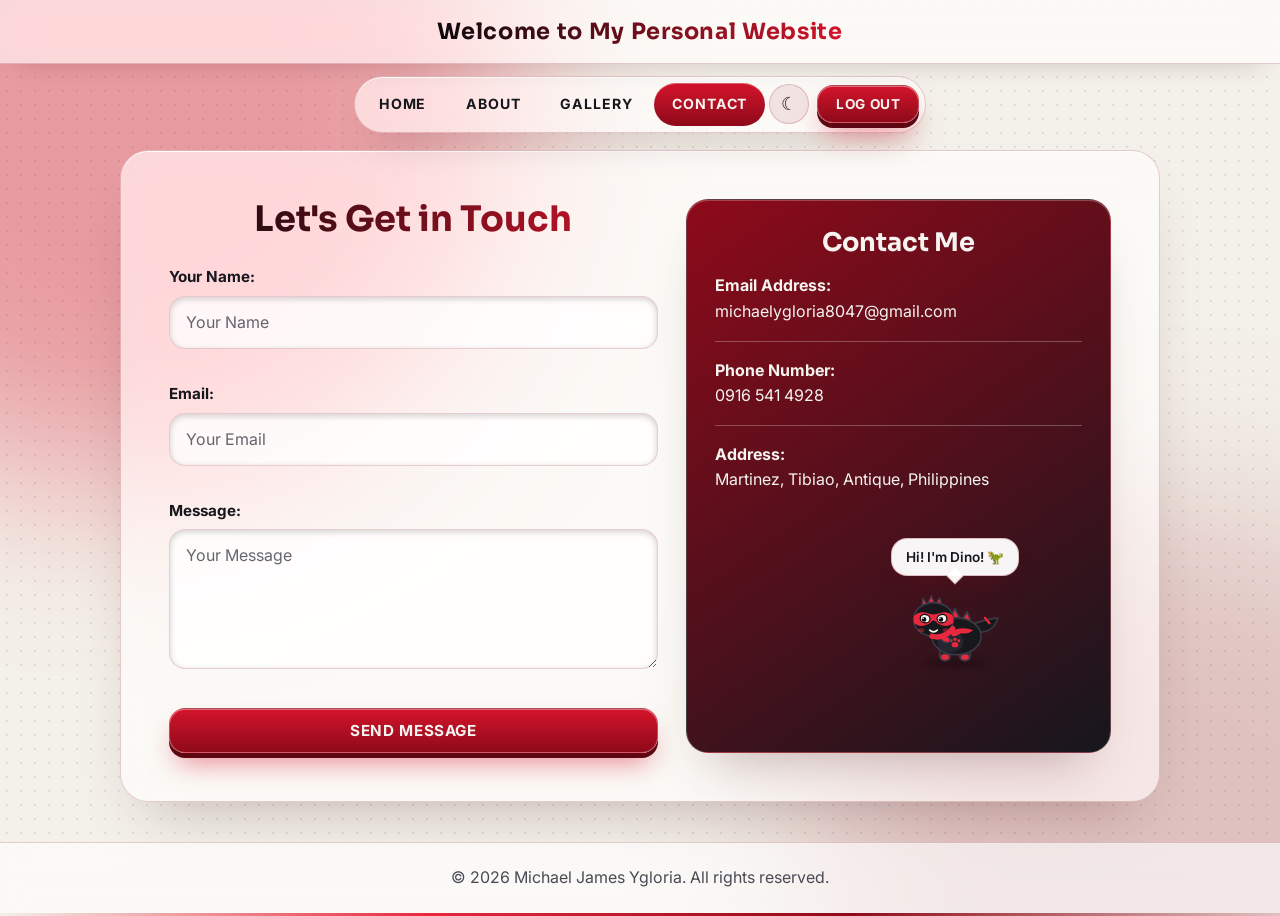
==== commit 4b17f868: "Update copyright year and name in footer" ====
--- a/contact.html
+++ b/contact.html
@@ -67,7 +67,7 @@
     </section>
      
     <footer>
-        <p>&copy; 2024 Your Name. All rights reserved.</p>
+        <p>&copy; 2026 Michael James Ygloria. All rights reserved.</p>
     </footer>
     <div class="footer-divider"></div> <!-- Orange line -->
 
@@ -242,4 +242,4 @@
 </script>
 <script src="pet.js"></script>
 </body>
-</html>+</html>
